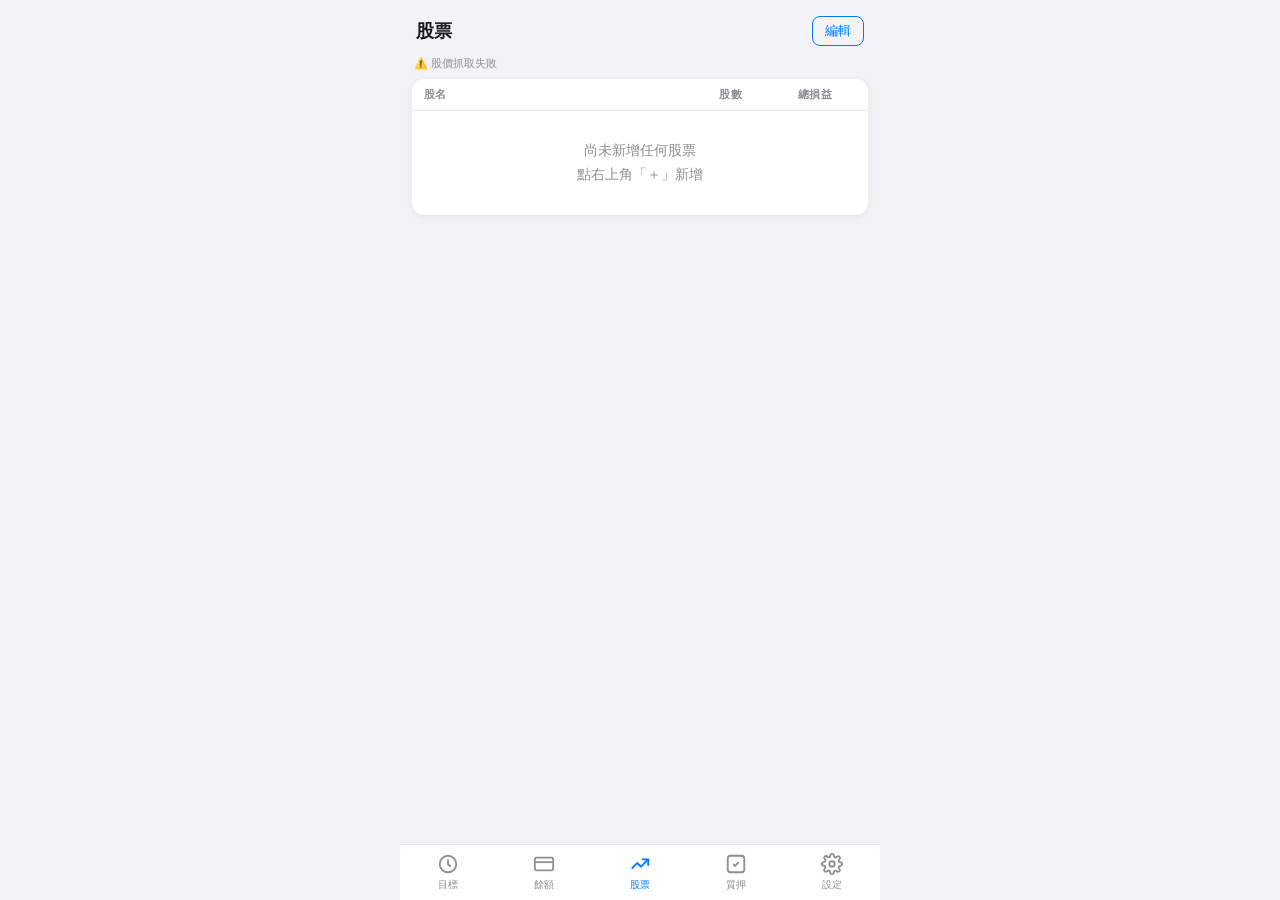
==== index.html @ 84361beb "Add files via upload" ====
<!DOCTYPE html>
<html lang="zh-Hant">
<head>
  <meta charset="utf-8">
  <title>資產管理</title>
  <link rel="stylesheet" href="style.css">
  <link rel="manifest" href="manifest.json">
  <meta name="viewport" content="width=device-width, initial-scale=1.0, maximum-scale=1.0, user-scalable=no">
  <meta name="apple-mobile-web-app-capable" content="yes">
  <meta name="apple-mobile-web-app-status-bar-style" content="default">
  <meta name="apple-mobile-web-app-title" content="資產管理">
  <link rel="apple-touch-icon" href="icons/icon-192.png">
  <meta name="theme-color" content="#007aff">
</head>
<body>

<!-- ══ PAGE: 目標 ══ -->
<div id="page-goals" class="page hidden">
  <div class="topbar">
    <span class="topbar-title">目標</span>
    <button class="ghost-btn-sm" onclick="openGoalModal()">新增</button>
  </div>

  <div class="main-card">
    <div id="goalRows">
      <div class="empty-tip">尚未新增目標<br>點右上角「新增」建立</div>
    </div>
  </div>
</div>

<!-- ══ PAGE: 餘額 ══ -->
<div id="page-balance" class="page hidden">
  <div class="topbar">
    <span class="topbar-title">餘額</span>
    <div style="display:flex;gap:8px;align-items:center">
      <button class="ghost-btn-sm" id="balance-add-btn" onclick="openAddAccount()" style="display:none">＋</button>
      <button class="ghost-btn-sm" id="balance-edit-btn" onclick="toggleBalanceEdit()">編輯</button>
    </div>
  </div>

  <div class="nw-card">
    <div class="nw-label">淨資產</div>
    <div class="nw-value" id="nwValue">$0</div>
  </div>

  <div class="main-card">
    <div id="accountRows"><div class="empty-tip">尚未新增帳戶<br>點右上角「＋」新增</div></div>
  </div>
</div>

<!-- ══ OVERLAY: 帳戶明細 ══ -->
<div id="overlay-account" class="overlay hidden">
  <div class="overlay-topbar">
    <button class="back-btn" onclick="closeAccountDetail()">‹ 返回</button>
    <span id="ov-acc-name" class="topbar-title">帳戶</span>
    <button class="danger-text-btn" onclick="deleteCurrentAccount()">刪除</button>
  </div>
  <div class="overlay-body">
    <div class="acc-balance-header">
      <div class="acc-balance-val" id="ov-acc-balance">$0</div>
    </div>
    <div class="acc-action-row">
      <button class="acc-action-btn" onclick="openAddTx('income')">收入</button>
      <button class="acc-action-btn" onclick="openAddTx('expense')">費用</button>
      <button class="acc-action-btn" onclick="openAddTx('transfer')">資金轉帳</button>
    </div>
    <div class="section-label">交易紀錄</div>
    <div id="acc-tx-list"></div>
  </div>
</div>

<!-- ══ PAGE: 股票 ══ -->
<div id="page-stocks" class="page hidden">
  <div class="topbar">
    <span class="topbar-title">股票</span>
    <div style="display:flex;gap:8px;align-items:center">
      <button class="ghost-btn-sm" id="stocks-add-btn" onclick="openAddStock('stocks')" style="display:none">＋</button>
      <button class="ghost-btn-sm" id="stocks-edit-btn" onclick="toggleStockEdit('stocks')">編輯</button>
    </div>
  </div>
  <div class="status-bar">
    <span id="priceStatusText">載入中…</span>
  </div>
  <div class="main-card">
    <div class="table-header">
      <span>股名</span><span class="col-r">股數</span>
      <span class="col-r">總損益</span><span class="col-chev"></span>
    </div>
    <div id="stocks-rows"></div>
    <div class="summary-block hidden" id="stocks-summary">
      <div class="summary-row">
        <span class="sum-label">總損益</span><span id="stocks-totalPL" class="sum-val">—</span>
        <span class="sep">|</span>
        <span class="sum-label">總報酬率</span><span id="stocks-totalRate" class="sum-val">—</span>
      </div>
      <div class="summary-row">
        <span class="sum-label">總現值</span><span id="stocks-totalValue" class="sum-val">—</span>
        <span class="sep">|</span>
        <span class="sum-label">總成本</span><span id="stocks-totalCost" class="sum-val">—</span>
      </div>
    </div>
  </div>
</div>

<!-- ══ PAGE: 質押 ══ -->
<div id="page-pledge" class="page hidden">
  <div class="topbar">
    <span class="topbar-title">質押股票</span>
    <div style="display:flex;gap:8px;align-items:center">
      <button class="ghost-btn-sm" id="pledge-add-btn" onclick="openAddStock('pledge')" style="display:none">＋</button>
      <button class="ghost-btn-sm" id="pledge-edit-btn" onclick="toggleStockEdit('pledge')">編輯</button>
    </div>
  </div>
  <div class="status-bar"><span id="pledgeStatusText">—</span></div>
  <div class="main-card">
    <div class="table-header">
      <span>股名</span><span class="col-r">股數</span>
      <span class="col-r">總損益</span><span class="col-chev"></span>
    </div>
    <div id="pledge-rows"></div>
    <div class="summary-block hidden" id="pledge-summary">
      <div class="summary-row">
        <span class="sum-label">總損益</span><span id="pledge-totalPL" class="sum-val">—</span>
        <span class="sep">|</span>
        <span class="sum-label">總報酬率</span><span id="pledge-totalRate" class="sum-val">—</span>
      </div>
      <div class="summary-row">
        <span class="sum-label">總現值</span><span id="pledge-totalValue" class="sum-val">—</span>
        <span class="sep">|</span>
        <span class="sum-label">總成本</span><span id="pledge-totalCost" class="sum-val">—</span>
      </div>
      <div class="summary-row">
        <span class="sum-label">借款金額</span><span id="pledge-loanAmount" class="sum-val">—</span>
      </div>
      <div class="summary-row" id="pledge-loanStatusRow">
        <span class="sum-label" id="pledge-loanStatusLabel">未投入借款</span>
        <span id="pledge-loanStatusValue" class="sum-val">—</span>
      </div>
    </div>
  </div>
</div>

<!-- ══ PAGE: 設定 ══ -->
<div id="page-settings" class="page hidden">
  <div class="topbar">
    <span class="topbar-title">設定</span>
  </div>

  <div class="main-card settings-card">
    <div class="settings-row">
      <label>GitHub Username</label>
      <input id="gh-username" placeholder="例如 github7733a">
    </div>

    <div class="settings-row">
      <label>Repository</label>
      <input id="gh-repo" placeholder="例如 backup">
    </div>

    <div class="settings-row">
      <label>GitHub Token</label>
      <input id="gh-token" type="password" placeholder="github_pat_xxx">
    </div>

    <div class="settings-info">
      <span>最後備份時間</span>
      <div id="github-last-backup">尚未備份</div>
    </div>

    <div class="settings-info auto-backup-box">
      <div class="settings-switch-row">
        <div>
          <div class="settings-switch-title">自動備份</div>
          <div class="settings-switch-sub">開啟 App 時自動檢查</div>
        </div>

        <label class="ios-switch">
          <input id="gh-auto-backup" type="checkbox">
          <span></span>
        </label>
      </div>

      <div class="settings-row auto-days-row">
        <label>備份頻率</label>
        <div class="auto-days-input">
          <span>每</span>
          <input id="gh-backup-days" type="number" min="1" value="3">
          <span>天備份一次</span>
        </div>
      </div>
    </div>

    <button class="primary-btn" onclick="saveGithubSettings()">儲存設定</button>

    <button class="settings-action-btn" onclick="testGithubConnection()">測試連線</button>
    <button class="settings-action-btn" onclick="backupToGithub()">備份到 GitHub</button>
    <button class="settings-danger-btn" onclick="restoreFromGithub()">從 GitHub 還原</button>

    <div id="githubStatus" class="settings-status"></div>
  </div>
</div>

<!-- ══ TAB BAR ══ -->
<nav class="tab-bar">
  <button class="tab" data-tab="goals" onclick="switchTab('goals')">
    <svg viewBox="0 0 24 24" fill="none" stroke="currentColor" stroke-width="2"><circle cx="12" cy="12" r="9"/><path d="M12 7v5l3 3"/></svg>
    <span>目標</span>
  </button>
  <button class="tab" data-tab="balance" onclick="switchTab('balance')">
    <svg viewBox="0 0 24 24" fill="none" stroke="currentColor" stroke-width="2"><rect x="2" y="5" width="20" height="14" rx="2"/><path d="M2 10h20"/></svg>
    <span>餘額</span>
  </button>
  <button class="tab" data-tab="stocks" onclick="switchTab('stocks')">
    <svg viewBox="0 0 24 24" fill="none" stroke="currentColor" stroke-width="2"><polyline points="3,17 9,11 13,15 21,7"/><polyline points="14,7 21,7 21,14"/></svg>
    <span>股票</span>
  </button>
  <button class="tab" data-tab="pledge" onclick="switchTab('pledge')">
    <svg viewBox="0 0 24 24" fill="none" stroke="currentColor" stroke-width="2"><rect x="3" y="3" width="18" height="18" rx="3"/><path d="M9 12l2 2 4-4"/></svg>
    <span>質押</span>
  </button>
  <button class="tab" data-tab="settings" onclick="switchTab('settings')">
  <svg viewBox="0 0 24 24" fill="none" stroke="currentColor" stroke-width="2">
    <circle cx="12" cy="12" r="3"/>
    <path d="M19.4 15a1.7 1.7 0 0 0 .3 1.9l.1.1a2 2 0 1 1-2.8 2.8l-.1-.1a1.7 1.7 0 0 0-1.9-.3 1.7 1.7 0 0 0-1 1.6V21a2 2 0 1 1-4 0v-.1a1.7 1.7 0 0 0-1-1.6 1.7 1.7 0 0 0-1.9.3l-.1.1a2 2 0 1 1-2.8-2.8l.1-.1a1.7 1.7 0 0 0 .3-1.9 1.7 1.7 0 0 0-1.6-1H3a2 2 0 1 1 0-4h.1a1.7 1.7 0 0 0 1.6-1 1.7 1.7 0 0 0-.3-1.9l-.1-.1a2 2 0 1 1 2.8-2.8l.1.1a1.7 1.7 0 0 0 1.9.3 1.7 1.7 0 0 0 1-1.6V3a2 2 0 1 1 4 0v.1a1.7 1.7 0 0 0 1 1.6 1.7 1.7 0 0 0 1.9-.3l.1-.1a2 2 0 1 1 2.8 2.8l-.1.1a1.7 1.7 0 0 0-.3 1.9 1.7 1.7 0 0 0 1.6 1H21a2 2 0 1 1 0 4h-.1a1.7 1.7 0 0 0-1.5 1z"/>
  </svg>
  <span>設定</span>
</button>
</nav>

<!-- ══ MODAL: 新增股票（股票 & 質押共用）══ -->
<div id="modal-addStock" class="modal-overlay hidden">
  <div class="modal">
    <div class="modal-header">
      <span id="addStock-title">新增股票</span>
      <button class="close-btn" onclick="closeModal('modal-addStock')">✕</button>
    </div>
    <div class="autocomplete-wrap">
      <input id="asCode" placeholder="股票代號（例：2330）" autocomplete="off" inputmode="numeric">
      <div id="asSuggest" class="suggest-list"></div>
    </div>
    <input id="asName" placeholder="股票名稱（自動帶入）">
    <input id="asQty" type="text" inputmode="decimal" placeholder="初始股數">
    <input id="asCost" type="number" inputmode="decimal" placeholder="付出成本（含手續費，元）">
    <button class="primary-btn" onclick="submitAddStock()">新增</button>
  </div>
</div>

<!-- ══ MODAL: 買入/賣出 ══ -->
<div id="modal-trade" class="modal-overlay hidden">
  <div class="modal">
    <div class="modal-header">
      <span id="trade-title">買入</span>
      <button class="close-btn" onclick="closeModal('modal-trade')">✕</button>
    </div>
    <div id="trade-fields"></div>
    <button class="primary-btn" onclick="submitTrade()">確認</button>
  </div>
</div>

<!-- ══ MODAL: 修改股票交易紀錄 ══ -->
<div id="modal-editTx" class="modal-overlay hidden">
  <div class="modal">
    <div class="modal-header">
      <span id="editTx-title">修改紀錄</span>
      <button class="close-btn" onclick="closeModal('modal-editTx')">✕</button>
    </div>
    <input id="etQty" type="text" inputmode="decimal" placeholder="股數">
    <input id="etAmt" type="number" inputmode="decimal" placeholder="金額（元）">
    <p id="etHint" class="trade-hint"></p>
    <button class="primary-btn" onclick="submitEditTx()">儲存</button>
  </div>
</div>

<!-- ══ MODAL: 新增帳戶 ══ -->
<div id="modal-addAccount" class="modal-overlay hidden">
  <div class="modal">
    <div class="modal-header">
      <span>新增帳戶</span>
      <button class="close-btn" onclick="closeModal('modal-addAccount')">✕</button>
    </div>
    <input id="acc-name" placeholder="帳戶名稱（例：銀行存款、房貸）">
    <div class="type-selector">
      <button class="type-btn active" id="acc-type-asset" onclick="selectAccType('asset')">資產</button>
      <button class="type-btn" id="acc-type-liability" onclick="selectAccType('liability')">負債</button>
      <button class="type-btn" id="acc-type-loan" onclick="selectAccType('loan')">借款</button>
    </div>
    <div class="money-input-row">
      <input id="acc-init" type="text" inputmode="decimal" placeholder="初始餘額，可輸入 1000 或 (1000)">
      <button type="button" class="minus-toggle-btn" onclick="toggleAccInitNegative()">−</button>
    </div>
    <button class="primary-btn" onclick="submitAddAccount()">新增</button>
  </div>
</div>

<!-- ══ MODAL: 修改帳號 ══ -->
<div id="modal-editAccount" class="modal-overlay hidden">
  <div class="modal">
    <div class="modal-header">
      <span>修改帳號</span>
      <button class="close-btn" onclick="closeModal('modal-editAccount')">✕</button>
    </div>

    <input id="edit-acc-name" placeholder="帳號名稱">

    <div class="type-selector">
      <button class="type-btn active" id="acc-type-asset" onclick="selectAccType('asset')">資產</button>
      <button class="type-btn" id="acc-type-liability" onclick="selectAccType('liability')">負債</button>
      <button class="type-btn" id="acc-type-loan" onclick="selectAccType('loan')">借款</button>
    </div>

    <div class="money-input-row">
      <input id="edit-acc-balance" type="text" inputmode="decimal" placeholder="餘額，可輸入 1000 或 (1000)">
      <button type="button" class="minus-toggle-btn" onclick="toggleEditAccNegative()">−</button>
    </div>

    <button class="primary-btn" onclick="submitEditAccountBasic()">儲存</button>
  </div>
</div>

<!-- ══ MODAL: 記帳（收入/費用/資金轉帳）══ -->
<div id="modal-addTx" class="modal-overlay hidden">
  <div class="modal">
    <div class="modal-header">
      <span id="addTx-title">記帳</span>
      <button class="close-btn" onclick="closeModal('modal-addTx')">✕</button>
    </div>
    <div class="type-selector" id="tx-type-row">
      <button class="type-btn active" onclick="selectTxType('income')">收入</button>
      <button class="type-btn"        onclick="selectTxType('expense')">費用</button>
      <button class="type-btn"        onclick="selectTxType('transfer')">資金轉帳</button>
    </div>
    <select id="tx-from-acc" class="modal-select"></select>
    <select id="tx-to-acc"   class="modal-select hidden"></select>
    <select id="tx-category" class="modal-select"></select>
    <input id="tx-amount" type="number" inputmode="decimal" placeholder="金額">
    <input id="tx-note"   placeholder="備註（選填）">
    <button class="primary-btn" onclick="submitAddTx()">儲存</button>
  </div>
</div>

<!-- ══ MODAL: 修改記帳紀錄 ══ -->
<div id="modal-editFinanceTx" class="modal-overlay hidden">
  <div class="modal">
    <div class="modal-header">
      <span id="editFinanceTx-title">修改紀錄</span>
      <button class="close-btn" onclick="closeModal('modal-editFinanceTx')">✕</button>
    </div>

    <div class="type-selector" id="edit-finance-tx-type-row">
      <button class="type-btn active" onclick="selectEditFinanceTxType('income')">收入</button>
      <button class="type-btn" onclick="selectEditFinanceTxType('expense')">費用</button>
      <button class="type-btn" onclick="selectEditFinanceTxType('transfer')">資金轉帳</button>
    </div>

    <select id="edit-tx-from-acc" class="modal-select"></select>
    <select id="edit-tx-to-acc" class="modal-select hidden"></select>
    <input id="edit-tx-amount" type="number" inputmode="decimal" placeholder="金額">
    <input id="edit-tx-note" placeholder="備註（選填）">

    <button class="primary-btn" onclick="submitEditFinanceTx()">儲存</button>
  </div>
</div>

<!-- ══ MODAL: 新增 / 編輯目標 ══ -->
<div id="modal-goal" class="modal-overlay hidden">
  <div class="modal">
    <div class="modal-header">
      <span id="goal-modal-title">新增目標</span>
      <button class="close-btn" onclick="closeModal('modal-goal')">✕</button>
    </div>

    <input id="goal-name" placeholder="目標名稱，例如：存100萬">
    <input id="goal-target" type="text" inputmode="decimal" placeholder="目標值，可輸入 1000000 或 (100000)">

    <div class="goal-current-box">
      <div class="goal-current-label">目前狀態</div>
      <div class="goal-current-value" id="goal-current-preview">$0</div>
    </div>

    <div class="section-label">計算來源</div>
    <div id="goal-source-list"></div>

    <button class="primary-btn" onclick="submitGoal()">儲存</button>
    <button class="danger-full-btn hidden" id="goal-delete-btn" onclick="deleteGoal()">刪除目標</button>
  </div>
</div>

<script src="app.js"></script>
</body>
</html>
---- style.css ----
*, *::before, *::after { box-sizing: border-box; margin: 0; padding: 0; }

:root {
  --blue:   #007aff;
  --red:    #ff3b30;
  --green:  #34c759;
  --bg:     #f2f2f7;
  --card:   #ffffff;
  --border: #e5e5ea;
  --text:   #1c1c1e;
  --sub:    #8e8e93;
  --r:      12px;
  --tab-h:  56px;
}

html, body {
  background: var(--bg);
  font-family: -apple-system, BlinkMacSystemFont, "Segoe UI", sans-serif;
  color: var(--text);
  -webkit-text-size-adjust: 100%;
  font-size: 15px;
  height: 100%;
}

.hidden { display: none !important; }

/* ── Page ─────────────────────────────────────────── */
.page {
  max-width: 480px;
  margin: 0 auto;
  padding-bottom: calc(var(--tab-h) + 16px);
  min-height: 100dvh;
}

/* ── TopBar ───────────────────────────────────────── */
.topbar {
  display: flex;
  align-items: center;
  justify-content: space-between;
  padding: 16px 16px 10px;
  position: sticky;
  top: 0;
  background: var(--bg);
  z-index: 20;
}
.topbar-title { font-size: 18px; font-weight: 700; flex: 1; }

.add-btn {
  width: 36px; height: 36px;
  border-radius: 50%; border: none;
  background: var(--blue); color: #fff;
  font-size: 22px; line-height: 34px;
  text-align: center; cursor: pointer; padding: 0;
}

/* ── Status bar ───────────────────────────────────── */
.status-bar {
  display: flex; align-items: center;
  justify-content: space-between;
  padding: 0 14px 8px; gap: 8px;
}
#priceStatusText, #pledgeStatusText {
  font-size: 11px; color: var(--sub); flex: 1;
}
.refresh-btn {
  font-size: 11px; padding: 4px 10px;
  border: 1px solid var(--blue); border-radius: 20px;
  background: transparent; color: var(--blue);
  white-space: nowrap; cursor: pointer;
}

/* ── Main card ────────────────────────────────────── */
.main-card {
  background: var(--card);
  border-radius: var(--r);
  margin: 0 12px;
  overflow: hidden;
  box-shadow: 0 1px 6px rgba(0,0,0,.07);
}

/* ── Table header ─────────────────────────────────── */
.table-header {
  display: grid;
  grid-template-columns: 1fr 56px 90px 24px;
  padding: 8px 12px;
  font-size: 11px; font-weight: 600; color: var(--sub);
  border-bottom: 1px solid var(--border);
  text-transform: uppercase; letter-spacing: .4px;
}
.col-r    { text-align: right; }
.col-chev { text-align: center; }

/* ── Stock row ────────────────────────────────────── */
.stock-row {
  display: grid;
  grid-template-columns: 1fr 56px 90px 24px;
  align-items: center;
  padding: 12px 12px;
  border-bottom: 1px solid var(--border);
  cursor: pointer;
  -webkit-tap-highlight-color: transparent;
}
.stock-row:active { background: #f5f5f7; }

.stock-name-col { display: flex; flex-direction: column; gap: 2px; }
.s-name { font-size: 15px; font-weight: 600; }
.s-code { font-size: 11px; color: var(--sub); }

.col-chev {
  font-size: 18px; color: var(--sub);
  text-align: center;
  transition: transform .2s; display: inline-block;
}
.col-chev.open { transform: rotate(90deg); color: var(--blue); }

/* ── Detail panel ─────────────────────────────────── */
.detail-panel {
  background: #f7f8fa;
  border-bottom: 1px solid var(--border);
  padding: 12px;
}

/* ── Metrics 2×3 ──────────────────────────────────── */
.metrics-grid {
  display: grid;
  grid-template-columns: 1fr 1fr;
  gap: 1px; background: var(--border);
  border-radius: 10px; overflow: hidden;
  margin-bottom: 12px;
}
.metric { background: var(--card); padding: 10px 12px; }
.m-label { font-size: 11px; color: var(--sub); margin-bottom: 3px; }
.m-val   { font-size: 15px; font-weight: 700; }

/* ── Action buttons ───────────────────────────────── */
.detail-actions {
  display: grid;
  grid-template-columns: 1fr 1fr auto;
  gap: 8px; margin-bottom: 14px;
}
.buy-btn, .sell-btn, .del-btn {
  border: none; border-radius: 10px;
  padding: 10px 8px; font-size: 14px;
  font-weight: 600; cursor: pointer;
}
.buy-btn  { background: #fff0f0; color: var(--red); }
.sell-btn { background: #f0fff4; color: var(--green); }
.del-btn  { background: #f2f2f7; color: var(--sub); padding: 10px 14px; }

/* ── Transaction list ─────────────────────────────── */
.tx-section { }
.tx-title { font-size: 12px; font-weight: 600; color: var(--sub); margin-bottom: 8px; }
.tx-row {
  background: var(--card); border-radius: 8px;
  padding: 8px 10px; margin-bottom: 6px;
}
.tx-main { display: flex; align-items: center; gap: 6px; }
.tx-type { font-weight: 700; font-size: 13px; min-width: 54px; }
.tx-qty  { font-size: 13px; }
.tx-amt  { margin-left: auto; font-size: 13px; font-weight: 600; }
.tx-date { font-size: 11px; color: var(--sub); margin-top: 3px; }
.loading-tip { font-size: 12px; color: var(--sub); padding: 4px; }

.tx-actions { display: flex; gap: 4px; }
.tx-edit-btn, .tx-del-btn {
  font-size: 11px; padding: 3px 8px;
  border-radius: 6px; border: none;
  cursor: pointer; font-weight: 600;
}
.tx-edit-btn { background: #e8f0ff; color: var(--blue); }
.tx-del-btn  { background: #fff0f0; color: var(--red); }

/* ── Summary ──────────────────────────────────────── */
.summary-block {
  border-top: 2px solid var(--border);
  padding: 10px 14px; background: #fafafa;
}
.summary-row {
  display: flex; align-items: center;
  gap: 6px; padding: 3px 0;
  font-size: 13px; flex-wrap: wrap;
}
.sum-label { color: var(--sub); }
.sum-val   { font-weight: 700; color: var(--text); }
.sep       { color: var(--border); }

/* ── Colors ───────────────────────────────────────── */
.pos { color: var(--red); }   /* 台股紅漲 */
.neg { color: var(--green); } /* 台股綠跌 */

/* ── Empty ────────────────────────────────────────── */
.empty-tip {
  text-align: center; color: var(--sub);
  padding: 28px 16px; font-size: 14px;
  line-height: 1.7;
}

/* ── TAB BAR ──────────────────────────────────────── */
.tab-bar {
  position: fixed;
  bottom: 0; left: 0; right: 0;
  height: var(--tab-h);
  background: rgba(255,255,255,.92);
  -webkit-backdrop-filter: blur(12px);
  backdrop-filter: blur(12px);
  border-top: 1px solid var(--border);
  display: flex;
  z-index: 50;
  max-width: 480px;
  margin: 0 auto;
}
.tab {
  flex: 1; display: flex;
  flex-direction: column;
  align-items: center;
  justify-content: center;
  gap: 3px;
  border: none; background: transparent;
  color: var(--sub);
  font-size: 10px; font-weight: 500;
  cursor: pointer; padding: 6px 0;
  -webkit-tap-highlight-color: transparent;
}
.tab svg {
  width: 22px; height: 22px;
  stroke: currentColor;
}
.tab.active { color: var(--blue); }
.tab span   { font-size: 10px; }

/* ── Modals ───────────────────────────────────────── */
.modal-overlay {
  position: fixed; inset: 0;
  background: rgba(0,0,0,.4);
  z-index: 100; display: flex;
  align-items: flex-end;
}
.modal {
  background: var(--card);
  border-radius: var(--r) var(--r) 0 0;
  padding: 0 16px 36px;
  width: 100%; max-width: 480px;
  margin: 0 auto;
}
.modal-header {
  display: flex; align-items: center;
  justify-content: space-between;
  padding: 18px 0 14px;
  font-size: 17px; font-weight: 700;
}
.close-btn {
  width: 30px; height: 30px;
  border-radius: 50%; border: none;
  background: var(--border); color: var(--sub);
  font-size: 14px; cursor: pointer;
  line-height: 30px; text-align: center; padding: 0;
}
.modal input {
  display: block; width: 100%;
  padding: 13px 14px; margin: 8px 0;
  border: 1px solid var(--border);
  border-radius: 10px; font-size: 16px;
  background: var(--bg); color: var(--text);
  outline: none; -webkit-appearance: none;
}
.modal input:focus { border-color: var(--blue); background: #fff; }
.primary-btn {
  display: block; width: 100%;
  padding: 14px; margin-top: 14px;
  border: none; border-radius: 10px;
  background: var(--blue); color: #fff;
  font-size: 16px; font-weight: 600; cursor: pointer;
}
.trade-hint { font-size: 12px; color: var(--sub); margin: 4px 2px; }

/* ── Autocomplete ─────────────────────────────────── */
.autocomplete-wrap { position: relative; }
.suggest-list {
  display: none; position: absolute;
  left: 0; right: 0; top: calc(100% - 6px);
  background: var(--card);
  border: 1px solid var(--border); border-top: none;
  border-radius: 0 0 10px 10px;
  max-height: 210px; overflow-y: auto;
  z-index: 200;
  box-shadow: 0 8px 20px rgba(0,0,0,.12);
}
.suggest-item {
  display: flex; justify-content: space-between;
  padding: 10px 14px; font-size: 14px;
  border-bottom: 1px solid var(--border); cursor: pointer;
}
.suggest-item:last-child { border-bottom: none; }
.suggest-item:active { background: var(--bg); }
.suggest-price { color: var(--blue); font-weight: 600; }

/* ══ 餘額頁 ═══════════════════════════════════════════════ */

/* 淨資產卡片 */
.nw-card {
  background: linear-gradient(135deg, #007aff, #5856d6);
  color: white;
  border-radius: var(--r);
  margin: 0 12px 12px;
  padding: 20px 20px 22px;
  box-shadow: 0 2px 12px rgba(0,122,255,.25);
}
.nw-label { font-size: 13px; opacity: .85; margin-bottom: 6px; }
.nw-value { font-size: 34px; font-weight: 700; }
.nw-value.neg { color: #ffd0ce; }

/* 帳戶列表 */
.acc-row {
  display: flex; align-items: center;
  justify-content: space-between;
  padding: 14px 14px;
  border-bottom: 1px solid var(--border);
  cursor: pointer;
  -webkit-tap-highlight-color: transparent;
}
.acc-row:last-child { border-bottom: none; }
.acc-row:active { background: #f5f5f7; }
.readonly-row { cursor: default; opacity: .75; }
.readonly-row:active { background: transparent; }

.acc-name { font-size: 15px; font-weight: 500; }
.acc-bal  { font-size: 15px; font-weight: 700; }
.acc-bal.neg { color: var(--green); }  /* 負債用綠色（欠債） */

.ro-tag {
  font-size: 10px; background: #e5e5ea;
  color: var(--sub); border-radius: 4px;
  padding: 1px 5px; margin-left: 4px;
}

/* 記帳按鈕（topbar） */
.ghost-btn-sm {
  font-size: 13px; padding: 5px 12px;
  border: 1px solid var(--blue); border-radius: 8px;
  background: transparent; color: var(--blue); cursor: pointer;
}

/* ══ 帳戶明細 Overlay ═══════════════════════════════════════ */
.overlay {
  position: fixed; inset: 0;
  background: var(--bg);
  z-index: 90;
  display: flex; flex-direction: column;
  max-width: 480px; margin: 0 auto;
}
.overlay-topbar {
  display: flex; align-items: center;
  justify-content: space-between;
  padding: 14px 16px;
  background: rgba(255,255,255,.92);
  -webkit-backdrop-filter: blur(12px);
  backdrop-filter: blur(12px);
  border-bottom: 1px solid var(--border);
  flex-shrink: 0;
}
.back-btn {
  background: none; border: none;
  color: var(--blue); font-size: 16px;
  font-weight: 500; padding: 4px 0;
  cursor: pointer; min-width: 60px;
}
.danger-text-btn {
  background: none; border: none;
  color: var(--red); font-size: 14px;
  font-weight: 500; padding: 4px 0;
  cursor: pointer; min-width: 40px;
  text-align: right;
}
.overlay-body {
  flex: 1; overflow-y: auto;
  padding: 16px 12px;
  padding-bottom: calc(var(--tab-h) + 16px);
}

/* 帳戶餘額大字 */
.acc-balance-header { text-align: center; padding: 16px 0 20px; }
.acc-balance-val {
  font-size: 38px; font-weight: 700; color: var(--text);
}
.acc-balance-val.neg { color: var(--green); }

/* 操作按鈕列 */
.acc-action-row {
  display: grid;
  grid-template-columns: 1fr 1fr;
  gap: 10px;
  margin-bottom: 20px;
}
.acc-action-btn {
  border: none; border-radius: 10px;
  padding: 12px 0; font-size: 15px;
  font-weight: 600; cursor: pointer;
  background: #eef3ff; color: var(--blue);
}

/* 標籤 */
.section-label {
  font-size: 12px; font-weight: 600;
  color: var(--sub); margin-bottom: 8px;
  text-transform: uppercase; letter-spacing: .4px;
}

/* ══ Modal 擴充 ═════════════════════════════════════════════ */

/* 類型選擇器 */
.type-selector {
  display: flex; gap: 8px; margin: 8px 0;
}
.type-btn {
  flex: 1; padding: 10px 0; border: 1px solid var(--border);
  border-radius: 10px; background: var(--bg);
  color: var(--sub); font-size: 14px; font-weight: 600;
  cursor: pointer;
}
.type-btn.active {
  background: var(--blue); color: white; border-color: var(--blue);
}

/* Select 下拉 */
.modal-select {
  display: block; width: 100%;
  padding: 13px 14px; margin: 8px 0;
  border: 1px solid var(--border);
  border-radius: 10px; font-size: 16px;
  background: var(--bg); color: var(--text);
  outline: none; -webkit-appearance: none;
  background-image: url("data:image/svg+xml,%3Csvg xmlns='http://www.w3.org/2000/svg' viewBox='0 0 24 24' fill='none' stroke='%238e8e93' stroke-width='2'%3E%3Cpolyline points='6 9 12 15 18 9'/%3E%3C/svg%3E");
  background-repeat: no-repeat;
  background-position: right 12px center;
  background-size: 18px;
  padding-right: 36px;
}
.modal-select:focus { border-color: var(--blue); }

.money-input-row {
  display: flex;
  gap: 8px;
  align-items: center;
}

.money-input-row input {
  flex: 1;
}

.minus-toggle-btn {
  width: 46px;
  height: 46px;
  border: none;
  border-radius: 10px;
  background: var(--border);
  color: var(--text);
  font-size: 22px;
  font-weight: 700;
}

.edit-mode-row {
  display: grid;
  grid-template-columns: 36px 1fr 36px;
  gap: 8px;
  align-items: center;
}

.acc-delete-btn {
  width: 26px;
  height: 26px;
  border: none;
  border-radius: 50%;
  background: var(--red);
  color: white;
  font-size: 14px;
  font-weight: 700;
}

.drag-handle {
  text-align: center;
  color: var(--sub);
  font-size: 22px;
  font-weight: 700;
}

.edit-mode-row {
  display: grid;
  grid-template-columns: 36px 1fr 36px;
  gap: 8px;
  align-items: center;
}

.acc-edit-main {
  display: flex;
  align-items: center;
  justify-content: space-between;
  gap: 12px;
  min-width: 0;
}

.edit-mode-row.dragging {
  opacity: .45;
}

.drag-handle {
  touch-action: none;
  user-select: none;
  -webkit-user-select: none;
}

.edit-mode-row.dragging {
  opacity: .45;
  background: #f2f2f7;
}

.edit-mode-row,
.edit-mode-row * {
  user-select: none;
  -webkit-user-select: none;
  -webkit-touch-callout: none;
}

.drag-handle {
  touch-action: none;
  user-select: none;
  -webkit-user-select: none;
  -webkit-touch-callout: none;
}

.drag-handle {
  border: none;
  background: transparent;
  color: var(--sub);
  font-size: 22px;
  font-weight: 700;
  cursor: grab;
  touch-action: none;
}

.stock-edit-row {
  grid-template-columns: 36px 1fr 56px 90px 36px;
}

.stock-edit-item.dragging {
  opacity: .45;
  background: #f2f2f7;
}

.stock-edit-row .drag-handle {
  border: none;
  background: transparent;
  color: var(--sub);
  font-size: 22px;
  font-weight: 700;
  cursor: grab;
  touch-action: none;
  user-select: none;
  -webkit-user-select: none;
  -webkit-touch-callout: none;
}

.stock-edit-row,
.stock-edit-row * {
  user-select: none;
  -webkit-user-select: none;
  -webkit-touch-callout: none;
}

.goal-row {
  display: grid;
  grid-template-columns: 1fr auto;
  gap: 12px;
  align-items: center;
  padding: 14px;
  border-bottom: 1px solid var(--border);
  cursor: pointer;
}

.goal-row:last-child {
  border-bottom: none;
}

.goal-name {
  font-size: 15px;
  font-weight: 600;
}

.goal-values {
  text-align: right;
  font-size: 14px;
  font-weight: 700;
  line-height: 1.5;
}

.goal-target {
  color: var(--sub);
  font-weight: 600;
}

.goal-current-box {
  background: var(--bg);
  border-radius: 10px;
  padding: 12px 14px;
  margin: 10px 0 14px;
}

.goal-current-label {
  font-size: 12px;
  color: var(--sub);
  margin-bottom: 4px;
}

.goal-current-value {
  font-size: 22px;
  font-weight: 700;
}

.goal-source-row {
  display: grid;
  grid-template-columns: 28px 1fr auto;
  align-items: center;
  gap: 8px;
  padding: 10px 0;
  border-bottom: 1px solid var(--border);
  font-size: 14px;
}

.goal-source-row:last-child {
  border-bottom: none;
}

.goal-source-row input {
  width: 18px;
  height: 18px;
}

.goal-source-name {
  font-weight: 500;
}

.goal-source-value {
  font-weight: 700;
}

.danger-full-btn {
  display: block;
  width: 100%;
  padding: 13px;
  margin-top: 10px;
  border: none;
  border-radius: 10px;
  background: #fff0f0;
  color: var(--red);
  font-size: 15px;
  font-weight: 700;
}

.goal-source-row {
  display: grid;
  grid-template-columns: 1fr auto 28px;
  align-items: center;
  gap: 10px;
  padding: 10px 0;           /* 原本12改10 */
  border-bottom: 1px solid var(--border);
  cursor: pointer;
  -webkit-tap-highlight-color: transparent;
}

.goal-check {
  display: flex;
  align-items: center;
  justify-content: center;
  height: 22px;
  line-height: 1;
  font-size: 20px;
  font-weight: 700;
  color: var(--blue);
}

/* ══ 目標進度圖示 ═════════════════════════════════════ */

.goal-row{
    display:flex;
    align-items:center;
    gap:14px;
    padding:12px 14px;
}

.goal-main{
    flex:1;
    display:flex;
    align-items:center;
    min-width:0;
}

.goal-name{
    font-size:17px;
    font-weight:700;
    white-space:nowrap;
    overflow:hidden;
    text-overflow:ellipsis;
}

.goal-values{
    text-align:right;
    line-height:1.25;
}

.goal-values div:first-child{
    font-weight:700;
    font-size:18px;
}

.goal-target{
    font-size:15px;
    color:var(--sub);
}

/* ===== 目標圖示 ===== */

.goal-icon{
    position:relative;
    width:44px;
    height:44px;
    flex-shrink:0;
}

.goal-ring{
    position:absolute;
    inset:0;
    border-radius:50%;

    background:
        conic-gradient(
            var(--green) calc(var(--p) * 360deg),
            #e5e5ea 0
        );
}

.goal-ring::after{
    content:"";
    position:absolute;
    inset:4px;
    background:white;
    border-radius:50%;
}

.goal-icon img{
    position:absolute;
    left:50%;
    top:50%;

    width:26px;
    height:26px;

    transform:translate(-50%,-50%);
    z-index:2;
}

.goal-done{
    margin-left:6px;
    font-size:16px;
}

.goal-item{
    position:relative;
    overflow:hidden;
    border-bottom:1px solid #ececf1;
}

.goal-item:last-child{
    border-bottom:none;
}

.goal-row{
    position:relative;
    background:#fff;
    transition:transform .25s;
    z-index:2;
}

.goal-edit-btn{
    position:absolute;
    top:0;
    right:0;
    width:78px;
    height:100%;

    display:flex;
    justify-content:center;
    align-items:center;

    background:#007aff;
    color:#fff;
    font-size:15px;
    font-weight:600;
}

.goal-item{
    overflow:hidden;
    border-bottom:1px solid var(--border);
}

.goal-item:last-child{
    border-bottom:none;
}

.goal-row{
    display:flex;
    align-items:center;
    gap:14px;
    padding:12px 14px;
    background:var(--card);
    cursor:pointer;
    -webkit-tap-highlight-color:transparent;
}

.goal-left{
    flex:1;
    min-width:0;
    display:flex;
    align-items:center;
    gap:14px;
}

.goal-main{
    flex:1;
    min-width:0;
    display:flex;
    align-items:center;
    height:44px;
}

.goal-name{
    font-size:17px;
    font-weight:700;
    white-space:nowrap;
    overflow:hidden;
    text-overflow:ellipsis;
}

.goal-right-wrap{
    position:relative;
    width:120px;
    height:44px;
    flex-shrink:0;
    overflow:hidden;
}

.goal-right-swipe{
    position:absolute;
    left:0;
    top:0;
    width:120px;
    height:44px;

    display:flex;
    align-items:center;
    justify-content:flex-end;

    background:var(--card);
    z-index:2;

    transition:transform .22s ease;
    touch-action:pan-y;
}

.goal-values{
    text-align:right;
    line-height:1.25;
}

.goal-values div:first-child{
    font-weight:700;
    font-size:18px;
}

.goal-target{
    font-size:15px;
    color:var(--sub);
}

.goal-edit-btn{
    position:absolute;
    right:0;
    top:0;
    width:72px;
    height:44px;

    border:none;
    background:var(--blue);
    color:white;
    font-size:15px;
    font-weight:700;
}

.settings-card{
    padding:14px;
}

.settings-row{
    margin-bottom:14px;
}

.settings-row label{
    display:block;
    font-size:13px;
    font-weight:600;
    color:var(--sub);
    margin-bottom:6px;
}

.settings-row input{
    width:100%;
    padding:13px 14px;
    border:1px solid var(--border);
    border-radius:10px;
    background:var(--bg);
    font-size:16px;
    color:var(--text);
    outline:none;
}

.settings-row input:focus{
    border-color:var(--blue);
    background:#fff;
}

.settings-action-btn{
    width:100%;
    padding:13px;
    margin-top:10px;
    border:1px solid var(--blue);
    border-radius:10px;
    background:#fff;
    color:var(--blue);
    font-size:15px;
    font-weight:700;
}

.settings-danger-btn{
    width:100%;
    padding:13px;
    margin-top:10px;
    border:none;
    border-radius:10px;
    background:#fff0f0;
    color:var(--red);
    font-size:15px;
    font-weight:700;
}

.settings-status{
    margin-top:12px;
    font-size:13px;
    color:var(--sub);
    line-height:1.5;
}

.settings-info{
    margin-top:16px;
    padding:12px;
    border-radius:10px;
    background:#f7f7f7;
}

.settings-info span{
    font-size:12px;
    color:#8e8e93;
}

#github-last-backup{
    margin-top:4px;
    font-size:16px;
    font-weight:600;
}

.settings-switch-row{
    display:flex;
    align-items:center;
    justify-content:space-between;
    gap:12px;
}

.settings-switch-title{
    font-size:16px;
    font-weight:700;
}

.settings-switch-sub{
    margin-top:3px;
    font-size:12px;
    color:var(--sub);
}

.ios-switch{
    position:relative;
    width:52px;
    height:32px;
    flex-shrink:0;
}

.ios-switch input{
    display:none;
}

.ios-switch span{
    position:absolute;
    inset:0;
    border-radius:999px;
    background:#d1d1d6;
    transition:.2s;
}

.ios-switch span::before{
    content:"";
    position:absolute;
    width:28px;
    height:28px;
    left:2px;
    top:2px;
    border-radius:50%;
    background:#fff;
    box-shadow:0 1px 4px rgba(0,0,0,.25);
    transition:.2s;
}

.ios-switch input:checked + span{
    background:var(--green);
}

.ios-switch input:checked + span::before{
    transform:translateX(20px);
}

.auto-backup-box{
    margin-top:14px;
}

.auto-days-row{
    margin-top:14px;
    margin-bottom:0;
}

.auto-days-input{
    display:flex;
    align-items:center;
    gap:8px;
    font-size:15px;
}

.auto-days-input input{
    width:72px;
    padding:10px;
    text-align:center;
}

/* 分類 Header */
.acc-group-title {
  display: flex;
  align-items: center;
  justify-content: space-between;

  padding: 12px 16px;
  background: #eef3ff;
  border-top: 1px solid var(--border);
  border-bottom: 1px solid var(--border);

  font-size: 14px;
  font-weight: 700;
  color: #374151;
}

.acc-group-title:first-child {
  border-top: none;
}

.acc-group-title span:last-child {
  font-size: 16px;
  font-weight: 800;
}

/* 明細改成上下排列 */
.acc-row-stack {
  display: block;
  padding: 14px 16px;
}

.acc-row-stack .acc-name {
  font-size: 16px;
  font-weight: 500;
  margin-bottom: 7px;
}

.acc-row-stack .acc-bal {
  display: block;
  font-size: 17px;
  font-weight: 800;
  text-align: left;
}

/* 明細分隔線 */
.acc-row-stack {
  border-bottom: 1px solid var(--border);
}

/* 負數維持綠色 */
.acc-row-stack .acc-bal.neg,
.acc-group-title .neg {
  color: var(--green);
}
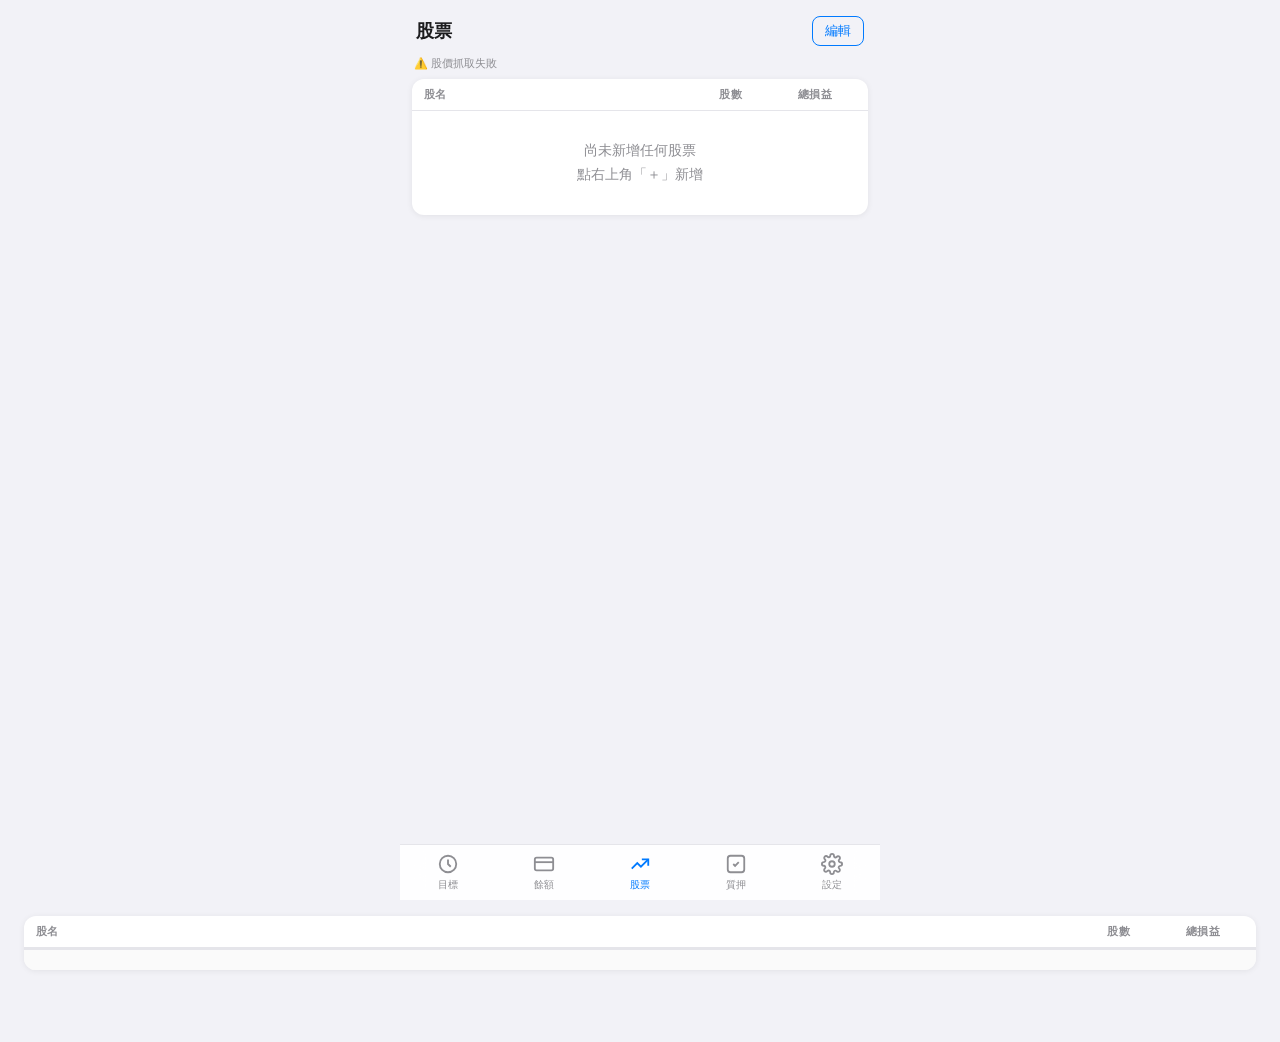
==== commit bdbba427: "Add files via upload" ====
--- a/index.html
+++ b/index.html
@@ -51,7 +51,6 @@
 <!-- ══ OVERLAY: 帳戶明細 ══ -->
 <div id="overlay-account" class="overlay hidden">
   <div class="overlay-topbar">
-    <button class="back-btn" onclick="closeAccountDetail()">‹ 返回</button>
     <span id="ov-acc-name" class="topbar-title">帳戶</span>
     <button class="danger-text-btn" onclick="deleteCurrentAccount()">刪除</button>
   </div>
@@ -163,7 +162,7 @@
     </div>
 
     <div class="settings-info">
-      <span>最後備份時間</span>
+      <span>最後備份日期</span>
       <div id="github-last-backup">尚未備份</div>
     </div>
 
@@ -292,24 +291,24 @@
   </div>
 </div>
 
-<!-- ══ MODAL: 修改帳號 ══ -->
+<!-- ══ MODAL: 修改帳戶初始設定 ══ -->
 <div id="modal-editAccount" class="modal-overlay hidden">
   <div class="modal">
     <div class="modal-header">
-      <span>修改帳號</span>
+      <span id="edit-account-title">修改初始餘額</span>
       <button class="close-btn" onclick="closeModal('modal-editAccount')">✕</button>
     </div>
 
-    <input id="edit-acc-name" placeholder="帳號名稱">
+    <input id="edit-acc-name" placeholder="帳戶名稱（例：銀行存款、房貸）">
 
     <div class="type-selector">
-      <button class="type-btn active" id="acc-type-asset" onclick="selectAccType('asset')">資產</button>
-      <button class="type-btn" id="acc-type-liability" onclick="selectAccType('liability')">負債</button>
-      <button class="type-btn" id="acc-type-loan" onclick="selectAccType('loan')">借款</button>
+      <button class="type-btn active" id="edit-acc-type-asset" onclick="selectEditAccType('asset')">資產</button>
+      <button class="type-btn" id="edit-acc-type-liability" onclick="selectEditAccType('liability')">負債</button>
+      <button class="type-btn" id="edit-acc-type-loan" onclick="selectEditAccType('loan')">借款</button>
     </div>
 
     <div class="money-input-row">
-      <input id="edit-acc-balance" type="text" inputmode="decimal" placeholder="餘額，可輸入 1000 或 (1000)">
+      <input id="edit-acc-balance" type="text" inputmode="decimal" placeholder="初始餘額，可輸入 1000 或 (1000)">
       <button type="button" class="minus-toggle-btn" onclick="toggleEditAccNegative()">−</button>
     </div>
 
@@ -385,6 +384,47 @@
   </div>
 </div>
 
+  <!-- ══ PAGE: 股票總覽 ══ -->
+  <div id="page-totalStock" class="page hidden">
+    <div class="topbar">
+      <span class="topbar-title">股票總覽</span>
+    </div>
+
+    <div class="main-card">
+      <div class="table-header">
+        <span>股名</span>
+        <span class="col-r">股數</span>
+        <span class="col-r">總損益</span>
+        <span class="col-chev"></span>
+      </div>
+
+      <div id="totalStockRows"></div>
+
+      <div class="summary-block" id="totalStockSummary"></div>
+    </div>
+  </div>
+
+  <div class="overlay-body">
+
+    <div class="main-card">
+
+      <div class="table-header">
+        <span>股名</span>
+        <span class="col-r">股數</span>
+        <span class="col-r">總損益</span>
+        <span class="col-chev"></span>
+      </div>
+
+      <div id="totalStockRows"></div>
+
+      <div class="summary-block" id="totalStockSummary">
+      </div>
+
+    </div>
+
+  </div>
+</div>
+
 <script src="app.js"></script>
 </body>
 </html>
--- a/style.css
+++ b/style.css
@@ -1108,4 +1108,56 @@
 .acc-row-stack .acc-bal.neg,
 .acc-group-title .neg {
   color: var(--green);
+}
+
+.acc-group-title{
+    padding:10px 16px;
+    font-size:14px;
+    font-weight:700;
+}
+
+.acc-group-title span:last-child{
+    font-size:15px;
+    font-weight:700;
+}
+
+.acc-row-stack{
+    padding:10px 16px;
+}
+
+.acc-row-stack .acc-name{
+    font-size:16px;
+    font-weight:600;
+    margin-bottom:2px;
+}
+
+.acc-row-stack .acc-bal{
+    font-size:15px;
+    font-weight:600;
+}
+
+.acc-group-link{
+  border:0;
+  background:transparent;
+  padding:0;
+  margin:0;
+  font:inherit;
+  font-size:15px;
+  font-weight:700;
+  color:inherit;
+  cursor:pointer;
+}
+
+.acc-group-link:active{
+  opacity:.55;
+}
+
+/* 股票總覽 Overlay 要讓底部 Tab 可以顯示 */
+#overlay-totalStock{
+  bottom:72px;
+  z-index:900;
+}
+
+.tab-bar{
+  z-index:1000;
 }
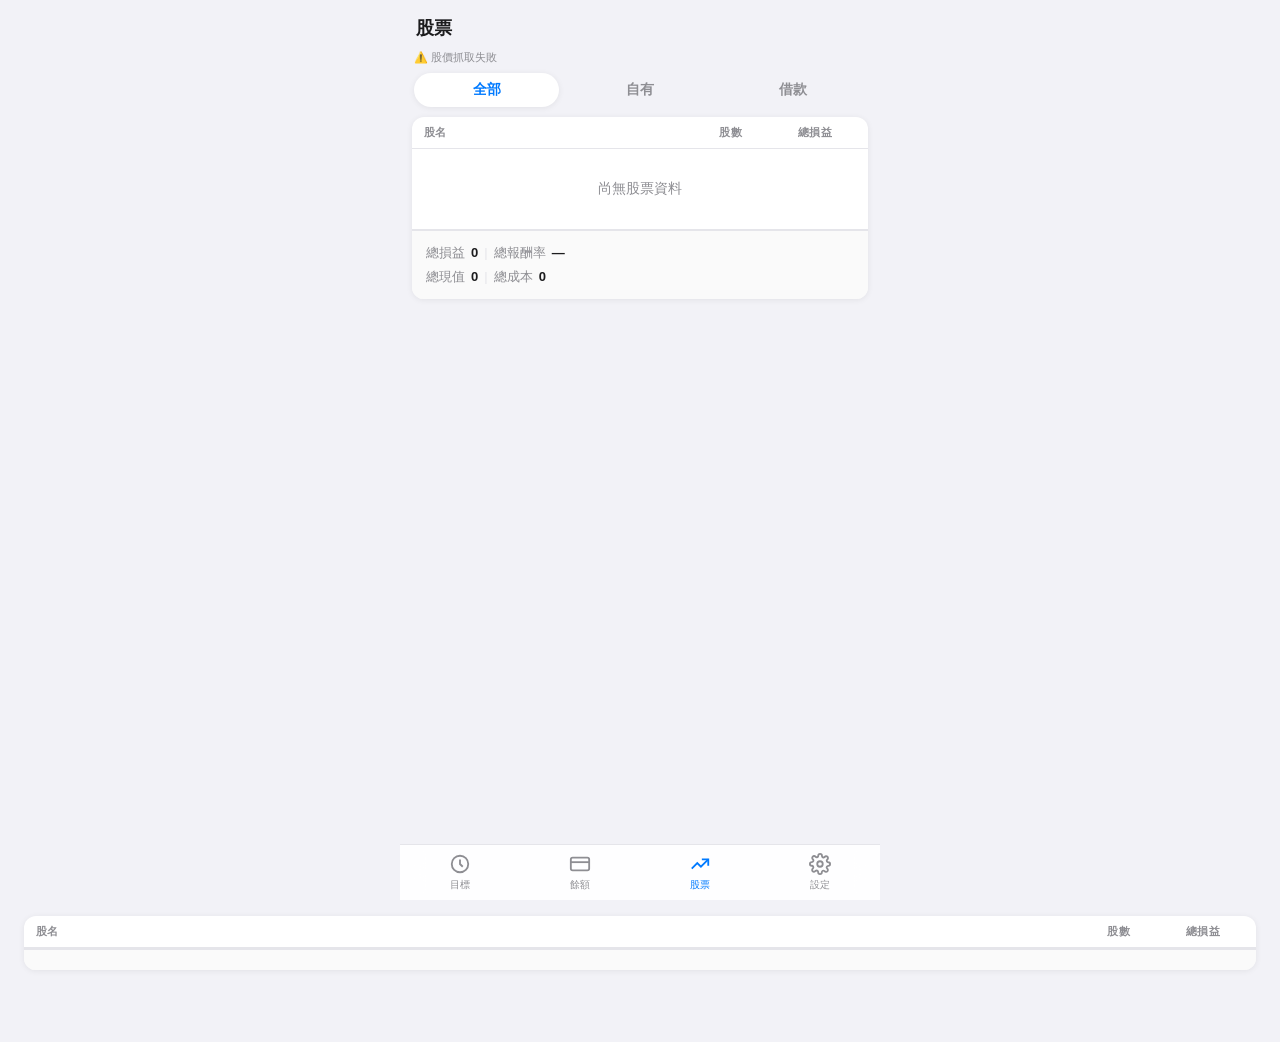
==== commit 35cf8845: "Add files via upload" ====
--- a/index.html
+++ b/index.html
@@ -73,67 +73,68 @@
   <div class="topbar">
     <span class="topbar-title">股票</span>
     <div style="display:flex;gap:8px;align-items:center">
-      <button class="ghost-btn-sm" id="stocks-add-btn" onclick="openAddStock('stocks')" style="display:none">＋</button>
-      <button class="ghost-btn-sm" id="stocks-edit-btn" onclick="toggleStockEdit('stocks')">編輯</button>
-    </div>
-  </div>
+      <button class="ghost-btn-sm" id="stocks-add-btn" onclick="openAddStock(activeStockSubTab)" style="display:none">＋</button>
+      <button class="ghost-btn-sm" id="stocks-edit-btn" onclick="toggleStockEdit(activeStockSubTab)" style="display:none">編輯</button>
+    </div>
+  </div>
+
   <div class="status-bar">
     <span id="priceStatusText">載入中…</span>
   </div>
+
+  <div class="stock-subtabs">
+    <button class="stock-subtab active" id="stock-subtab-all" onclick="switchStockSubTab('all')">全部</button>
+    <button class="stock-subtab" id="stock-subtab-stocks" onclick="switchStockSubTab('stocks')">自有</button>
+    <button class="stock-subtab" id="stock-subtab-pledge" onclick="switchStockSubTab('pledge')">借款</button>
+  </div>
+
   <div class="main-card">
     <div class="table-header">
       <span>股名</span><span class="col-r">股數</span>
       <span class="col-r">總損益</span><span class="col-chev"></span>
     </div>
-    <div id="stocks-rows"></div>
-    <div class="summary-block hidden" id="stocks-summary">
-      <div class="summary-row">
-        <span class="sum-label">總損益</span><span id="stocks-totalPL" class="sum-val">—</span>
-        <span class="sep">|</span>
-        <span class="sum-label">總報酬率</span><span id="stocks-totalRate" class="sum-val">—</span>
-      </div>
-      <div class="summary-row">
-        <span class="sum-label">總現值</span><span id="stocks-totalValue" class="sum-val">—</span>
-        <span class="sep">|</span>
-        <span class="sum-label">總成本</span><span id="stocks-totalCost" class="sum-val">—</span>
-      </div>
-    </div>
-  </div>
-</div>
-
-<!-- ══ PAGE: 質押 ══ -->
-<div id="page-pledge" class="page hidden">
-  <div class="topbar">
-    <span class="topbar-title">質押股票</span>
-    <div style="display:flex;gap:8px;align-items:center">
-      <button class="ghost-btn-sm" id="pledge-add-btn" onclick="openAddStock('pledge')" style="display:none">＋</button>
-      <button class="ghost-btn-sm" id="pledge-edit-btn" onclick="toggleStockEdit('pledge')">編輯</button>
-    </div>
-  </div>
-  <div class="status-bar"><span id="pledgeStatusText">—</span></div>
-  <div class="main-card">
-    <div class="table-header">
-      <span>股名</span><span class="col-r">股數</span>
-      <span class="col-r">總損益</span><span class="col-chev"></span>
-    </div>
-    <div id="pledge-rows"></div>
-    <div class="summary-block hidden" id="pledge-summary">
-      <div class="summary-row">
-        <span class="sum-label">總損益</span><span id="pledge-totalPL" class="sum-val">—</span>
-        <span class="sep">|</span>
-        <span class="sum-label">總報酬率</span><span id="pledge-totalRate" class="sum-val">—</span>
-      </div>
-      <div class="summary-row">
-        <span class="sum-label">總現值</span><span id="pledge-totalValue" class="sum-val">—</span>
-        <span class="sep">|</span>
-        <span class="sum-label">總成本</span><span id="pledge-totalCost" class="sum-val">—</span>
-      </div>
-      <div class="summary-row">
-        <span class="sum-label">借款金額</span><span id="pledge-loanAmount" class="sum-val">—</span>
-      </div>
-      <div class="summary-row" id="pledge-loanStatusRow">
-        <span class="sum-label" id="pledge-loanStatusLabel">未投入借款</span>
-        <span id="pledge-loanStatusValue" class="sum-val">—</span>
+
+    <div id="stock-subpage-all">
+      <div id="totalStockRows"></div>
+      <div class="summary-block" id="totalStockSummary"></div>
+    </div>
+
+    <div id="stock-subpage-stocks" class="hidden">
+      <div id="stocks-rows"></div>
+      <div class="summary-block hidden" id="stocks-summary">
+        <div class="summary-row">
+          <span class="sum-label">總損益</span><span id="stocks-totalPL" class="sum-val">—</span>
+          <span class="sep">|</span>
+          <span class="sum-label">總報酬率</span><span id="stocks-totalRate" class="sum-val">—</span>
+        </div>
+        <div class="summary-row">
+          <span class="sum-label">總現值</span><span id="stocks-totalValue" class="sum-val">—</span>
+          <span class="sep">|</span>
+          <span class="sum-label">總成本</span><span id="stocks-totalCost" class="sum-val">—</span>
+        </div>
+      </div>
+    </div>
+
+    <div id="stock-subpage-pledge" class="hidden">
+      <div id="pledge-rows"></div>
+      <div class="summary-block hidden" id="pledge-summary">
+        <div class="summary-row">
+          <span class="sum-label">總損益</span><span id="pledge-totalPL" class="sum-val">—</span>
+          <span class="sep">|</span>
+          <span class="sum-label">總報酬率</span><span id="pledge-totalRate" class="sum-val">—</span>
+        </div>
+        <div class="summary-row">
+          <span class="sum-label">總現值</span><span id="pledge-totalValue" class="sum-val">—</span>
+          <span class="sep">|</span>
+          <span class="sum-label">總成本</span><span id="pledge-totalCost" class="sum-val">—</span>
+        </div>
+        <div class="summary-row">
+          <span class="sum-label">借款金額</span><span id="pledge-loanAmount" class="sum-val">—</span>
+        </div>
+        <div class="summary-row" id="pledge-loanStatusRow">
+          <span class="sum-label" id="pledge-loanStatusLabel">未投入借款</span>
+          <span id="pledge-loanStatusValue" class="sum-val">—</span>
+        </div>
       </div>
     </div>
   </div>
@@ -213,10 +214,6 @@
     <svg viewBox="0 0 24 24" fill="none" stroke="currentColor" stroke-width="2"><polyline points="3,17 9,11 13,15 21,7"/><polyline points="14,7 21,7 21,14"/></svg>
     <span>股票</span>
   </button>
-  <button class="tab" data-tab="pledge" onclick="switchTab('pledge')">
-    <svg viewBox="0 0 24 24" fill="none" stroke="currentColor" stroke-width="2"><rect x="3" y="3" width="18" height="18" rx="3"/><path d="M9 12l2 2 4-4"/></svg>
-    <span>質押</span>
-  </button>
   <button class="tab" data-tab="settings" onclick="switchTab('settings')">
   <svg viewBox="0 0 24 24" fill="none" stroke="currentColor" stroke-width="2">
     <circle cx="12" cy="12" r="3"/>
@@ -384,13 +381,10 @@
   </div>
 </div>
 
-  <!-- ══ PAGE: 股票總覽 ══ -->
-  <div id="page-totalStock" class="page hidden">
-    <div class="topbar">
-      <span class="topbar-title">股票總覽</span>
-    </div>
+  <div class="overlay-body">
 
     <div class="main-card">
+
       <div class="table-header">
         <span>股名</span>
         <span class="col-r">股數</span>
@@ -400,23 +394,6 @@
 
       <div id="totalStockRows"></div>
 
-      <div class="summary-block" id="totalStockSummary"></div>
-    </div>
-  </div>
-
-  <div class="overlay-body">
-
-    <div class="main-card">
-
-      <div class="table-header">
-        <span>股名</span>
-        <span class="col-r">股數</span>
-        <span class="col-r">總損益</span>
-        <span class="col-chev"></span>
-      </div>
-
-      <div id="totalStockRows"></div>
-
       <div class="summary-block" id="totalStockSummary">
       </div>
 
--- a/style.css
+++ b/style.css
@@ -1160,4 +1160,27 @@
 
 .tab-bar{
   z-index:1000;
+}
+
+.stock-subtabs {
+  display: flex;
+  gap: 8px;
+  padding: 0 14px 10px;
+}
+
+.stock-subtab {
+  flex: 1;
+  border: none;
+  border-radius: 999px;
+  padding: 8px 0;
+  background: transparent;
+  color: var(--sub);
+  font-size: 14px;
+  font-weight: 700;
+}
+
+.stock-subtab.active {
+  background: var(--card);
+  color: var(--blue);
+  box-shadow: 0 1px 6px rgba(0,0,0,.07);
 }
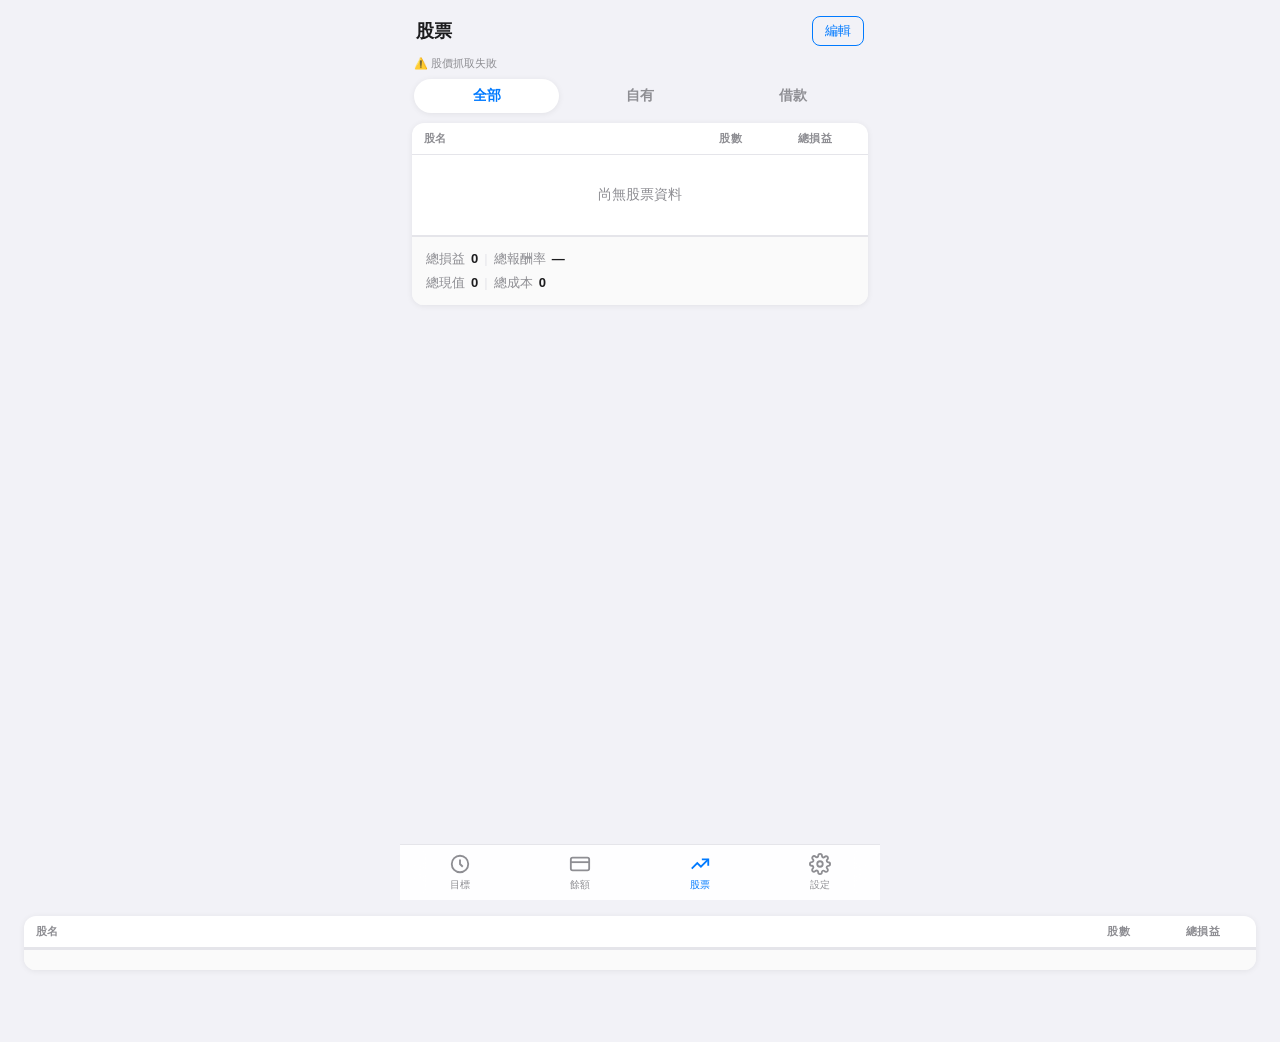
==== commit 001ece80: "Add files via upload" ====
--- a/index.html
+++ b/index.html
@@ -74,7 +74,7 @@
     <span class="topbar-title">股票</span>
     <div style="display:flex;gap:8px;align-items:center">
       <button class="ghost-btn-sm" id="stocks-add-btn" onclick="openAddStock(activeStockSubTab)" style="display:none">＋</button>
-      <button class="ghost-btn-sm" id="stocks-edit-btn" onclick="toggleStockEdit(activeStockSubTab)" style="display:none">編輯</button>
+      <button class="ghost-btn-sm" id="stocks-edit-btn" onclick="toggleCurrentStockEdit()" style="display:none">編輯</button>
     </div>
   </div>
 
